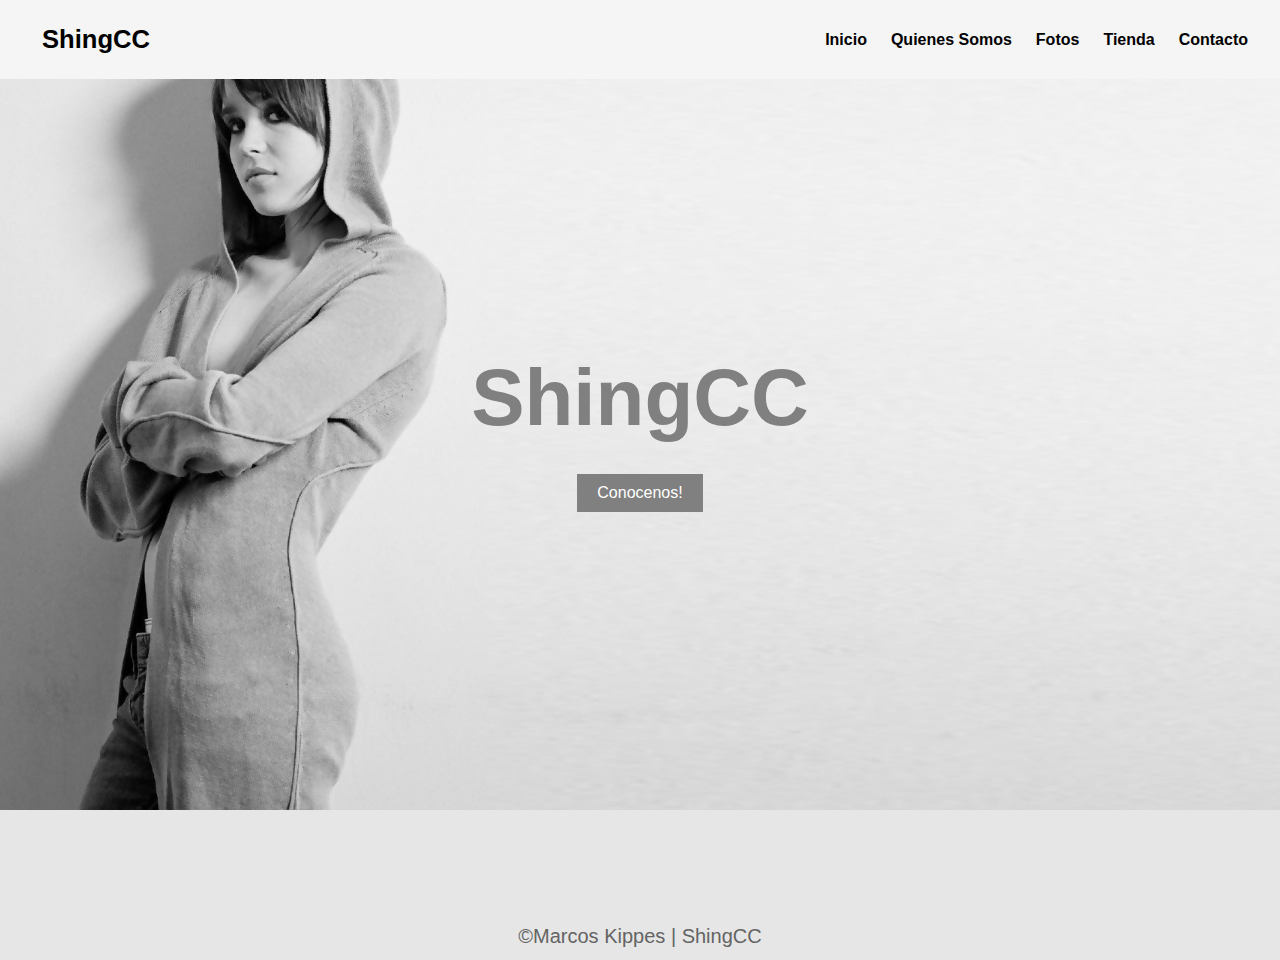
==== index.html @ 8df2417f "sitio web primera entrega" ====
<!DOCTYPE html>
<html lang="en">
<head>
    <meta charset="UTF-8">
    <meta http-equiv="X-UA-Compatible" content="IE=edge">
    <meta name="viewport" content="width=device-width, initial-scale=1.0">
    <title>Inicio | ShingCC</title>
    <link rel="stylesheet" href="./assets/css/style.css">
    <link rel="icon" href="./assets/media/icono.png">
</head>
<body>
    <header>
        <div class="container">
            <p class="logo"><a href="./index.html">ShingCC</a></p>
            <nav>
                <a href="./index.html">Inicio</a>
                <a href="./paginas/quienes-somos.html">Quienes Somos</a>
                <a href="./paginas/fotos.html">Fotos</a>
                <a href="./paginas/tienda.html">Tienda</a>
                <a href="./paginas/contacto.html">Contacto</a>
            </nav>
        </div>
    </header>

    <section id="inicio">
        <div class="container">
            <h1>ShingCC <br></h1>
            <a href="./paginas/quienes-somos.html" class="mi-boton">Conocenos!</a>
        </div>
    </section>
    </div>
 </div>
    </div>
    </section>

    <footer>
        <div class="container">
            <p>&copy;Marcos Kippes | ShingCC</p>
        </div>
    </footer>
</body>
</html>
---- assets/css/style.css ----
*{
    box-sizing: border-box;
}

html{
    scroll-behavior: smooth;
}

body {
    font-family: 'Roboto',sans-serif;
    margin: 0;
}

h1{ font-size: 3.5em;}
h2{ font-size: 2.7em;}
h3{ font-size: 2em;}
p{ font-size: 1.25em;}
ul{ list-style: none;}
li{ font-size: 1.25em;}

.mi-boton {
    display: inline-block;
    padding: 10px 20px;
    background-color: grey;
    color: white;
    text-align: center;
    text-decoration: none;
    font-size: 16px;
    border: none;
    cursor: pointer;
  }

.container{
    max-width: 1400px;
    margin: auto;
}

.color-acento { color: grey; }

header{
    background-color: rgb(245,245,245);
}

header .logo{
    margin: 0;
    padding: 25px 30px;
    font-weight: bold;
    color: black;
    font-size: 1.6em;
}

header .container{
    display: flex;
    flex-direction: column;
    align-items: center;
}

header nav{
    display: flex;
    flex-direction: column;
    text-align: center;
    padding-bottom: 25px;
}

header a{
    padding: 5px 12px;
    text-decoration: none;
    font-weight: bold;
    color: black;
}

header a:hover{
    color: grey;
}

#inicio{
    display: flex;
    align-items: center;
    justify-content: center;
    text-align: center;
    flex-direction: column;
    height: 90vh;
    color: white;
    background-image: url(../media/fondo2.jpeg);
    background-repeat: no-repeat;
    background-size: cover;
    background-position: center center;
}

#inicio h1{
    color: grey;
}

#inicio button{
    font-size: 1.75em;
}

#somos-shing .container{
    text-align: center;
    padding: 200px 12px;
}

#fotoscatalogo{
    background-color: rgba(30,30,30);
    color: white;
    text-align: center;
}

#fotoscatalogo .container{
   padding: 200px 12px;
}

#fotoscatalogo h2{
    margin-top: 0;
}

#fotoscatalogo p{
    display: none;
}

#fotoscatalogo .carta{
    background-position: center center;
    background-size: cover;
    padding: 140px;
    margin: 20px;
    border-radius: 15px;
}

.carta:first-child{
    background-image: linear-gradient(
        0deg,
        rgba(0,0,0,0.5),
        rgba(0,0,0,0.5)
    )
    ,url("../media/fotos1.jpeg");
}

.carta:nth-child(2){
    background-image: linear-gradient(
        0deg,
        rgba(0,0,0,0.5),
        rgba(0,0,0,0.5)
    )
    ,url("../media/fotos2.jpeg");
}

.carta:nth-child(3){
    background-image: linear-gradient(
        0deg,
        rgba(0,0,0,0.5),
        rgba(0,0,0,0.5)
    )
    ,url("../media/fotos3.jpeg");
}

footer{
    background-color: rgba(230,230,230);
}

footer p{
    margin: 0;
    padding: 12px;
    color: rgba(100,100,100);
}

footer .container{
    height: 150px;
    display: flex;
    justify-content: center;
    align-items: flex-end;
}

@media (min-width: 720px){
        header{
            position: fixed;
            width: 100%;
        }
    header .container{
        flex-direction: row;
        justify-content: space-between;
    }

    header nav{
        flex-direction: row;
        padding-bottom: 0;
        padding-right: 20px;
    }

    #inicio h1{
        font-size: 5em;
    }

    #somos-shing .container{
        display: flex;  
        justify-content: space-evenly;
    }

    #somos-shing .texto{
        width: 50%;
        max-width: 600px;
        text-align: initial;
        padding-left: 30px;
        display: flex;
        flex-direction: column;
        justify-content: center;
    }

    #somos-shing h2{
        margin-top: 0px;
    }

    #somos-shing .img-container{
        background-image: url("../media/cartelsomos.jpeg");
        background-size: cover;
        background-position: center center;
        height: 500px;
        width: 400px;
    }

    #fotoscatalogo .catalogo{
        display: flex;
        justify-content: center;
    }

    #catalogo h2{
        font-size: 5em;
    }

    #catalogo button{
        font-size: em;
    }

    footer .container{
        justify-content: flex end;
    }

}


.ropas123 body{
    font-family: Arial, sans-serif;
    background-color: #f1f1f1;
    margin: 0;
    padding: 20px;
  }
  
  h1 {
    text-align: center;
  }
  
  .producto-container {
    display: grid;
    grid-template-columns: repeat(auto-fit, minmax(150px, 1fr));
    grid-gap: 10px;
  }
  
  .producto {
    background-color: #fff;
    border: 1px solid #ccc;
    border-radius: 8px;
    padding: 10px;
    box-shadow: 0px 2px 4px rgba(0, 0, 0, 0.1);
  }
  
  .producto img {
    max-width: 60%;
    height: auto;
    display: block;
    margin: 0 auto 5px;
    border-radius: 8px;
    box-shadow: 0px 2px 4px rgba(0, 0, 0, 0.1);
  }
  
  .producto h2 {
    font-size: 16px;
    margin-bottom: 5px;
    color: #333;
  }
  
  .producto p.price {
    font-weight: bold;
    color: grey;
    font-size: 14px;
  }
  
  .producto button {
    background-color: grey;
    color: white;
    border: none;
    padding: 8px 16px;
    text-align: center;
    text-decoration: none;
    display: inline-block;
    font-size: 15px;
    margin-top: 8px;
    cursor: pointer;
    border-radius: 4px;
    transition: background-color 0.3s ease;
  }
  
  .producto button:hover {
    background-color: grey;
  }
  
  
  .contacto123 body{
    font-family: Arial, sans-serif;
    background-color: #f2f2f2;
    margin: 0;
    padding: 0;
  }
  
  .container2 {
    max-width: 600px;
    margin: 0 auto;
    padding: 40px;
    text-align: center;
    background-color: #ffffff;
    box-shadow: 0 0 10px rgba(0, 0, 0, 0.1);
  }
  
  h1 {
    color: #333333;
    margin-bottom: 30px;
  }
  
  .contacto-info {
    margin-bottom: 30px;
  }
  
  .info {
    display: flex;
    align-items: center;
    justify-content: center;
    margin-bottom: 20px;
  }
  
  .info i {
    font-size: 20px;
    color: #333333;
    margin-right: 10px;
  }
  
  .info p {
    color: #777777;
  }
  
  .social-media a {
    display: inline-block;
    width: 40px;
    height: 40px;
    margin-right: 10px;
    color: #ffffff;
    background-color: #333333;
    text-align: center;
    line-height: 40px;
    text-decoration: none;
    border-radius: 50%;
    transition: background-color 0.3s ease-in-out;
  }
  
  .social-media a:hover {
    background-color: #555555;
  }
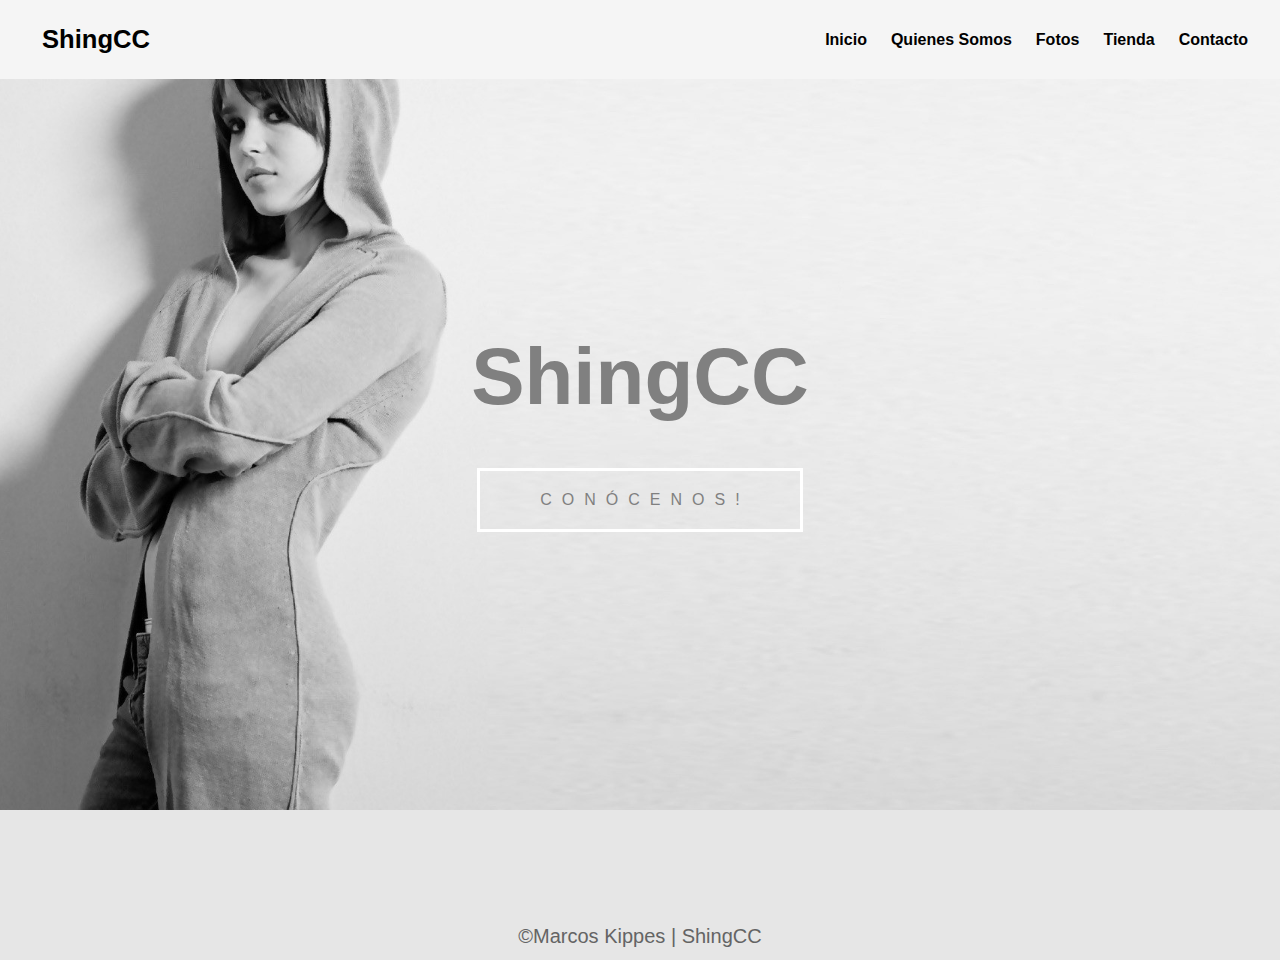
==== commit a36e8df1: "se arreglo el css desaparecido, se cambio el boton de inicio y se agregaron mas utilidades" ====
--- a/index.html
+++ b/index.html
@@ -23,12 +23,12 @@
     </header>
 
     <section id="inicio">
-        <div class="container">
-            <h1>ShingCC <br></h1>
-            <a href="./paginas/quienes-somos.html" class="mi-boton">Conocenos!</a>
-        </div>
-    </section>
-    </div>
+        <div class="containerbotontexto">
+            <h1 class="texto-arriba">ShingCC</h1>
+            <div class="btn-2">
+                <a href="./paginas/quienes-somos.html" class="btn">CONÓCENOS!</a>
+            </div>
+
  </div>
     </div>
     </section>
--- a/assets/css/style.css
+++ b/assets/css/style.css
@@ -106,7 +106,7 @@
     text-align: center;
 }
 
-#fotoscatalogo .container{
+#fotoscatalogo .container9{
    padding: 200px 12px;
 }
 
@@ -363,6 +363,87 @@
     background-color: #555555;
   }
   
-
-  
-  +  .mapa {
+    margin-top: 25px;
+    margin-bottom: 100px;
+}
+ 
+
+:root {
+    --color: black;
+}
+
+.containerbotontexto {
+    display: flex;
+    height: 100vh;
+    gap: 25px;
+    flex-direction: column; /* Cambio la dirección de flexión */
+    align-items: center;
+    justify-content: center; /* Centrar verticalmente */
+    text-align: center; /* Centrar el texto horizontalmente */
+}
+
+.texto-arriba {
+    z-index: 2;
+    color: grey;
+    margin-bottom: 20px; /* Espacio entre el texto y el botón */
+}
+
+.btn-2 {
+    border: 3px solid;
+    text-align: center; /* Centrar el botón horizontalmente */
+}
+
+.btn {
+    position: relative;
+    padding: 20px 50px;
+    text-decoration: none;
+    color: grey;
+    letter-spacing: 10px;
+    text-indent: 10px;
+    z-index: 2;
+    display: inline-block;
+}
+
+.btn-2:hover {
+    background-color: white;
+    box-shadow: 0 0 20px var(--color);
+    border-color: var(--color);
+}
+
+.btn-2 span:nth-child(n) {
+    position: absolute;
+    width: 10px;
+    height: 10px;
+    border: 3px solid;
+    transition: all 0.6s ease;
+    background-color: #fff;
+}
+
+.btn-2 span:nth-child(1) {
+    right: 10%;
+    top: -10px;
+    background-color: var(--color);
+}
+
+.btn-2 span:nth-child(2) {
+    left: 10%;
+    bottom: -10px;
+}
+
+.btn-2:hover span:nth-child(1) {
+    right: 80%;
+    transform: rotate(90deg);
+    color: var(--color);
+    background-color: var(--color);
+}
+
+.btn-2:hover span:nth-child(2) {
+    left: 80%;
+    transform: rotate(90deg);
+    color: var(--color);
+}
+
+
+
+/*# sourceMappingURL=style.css.map */
